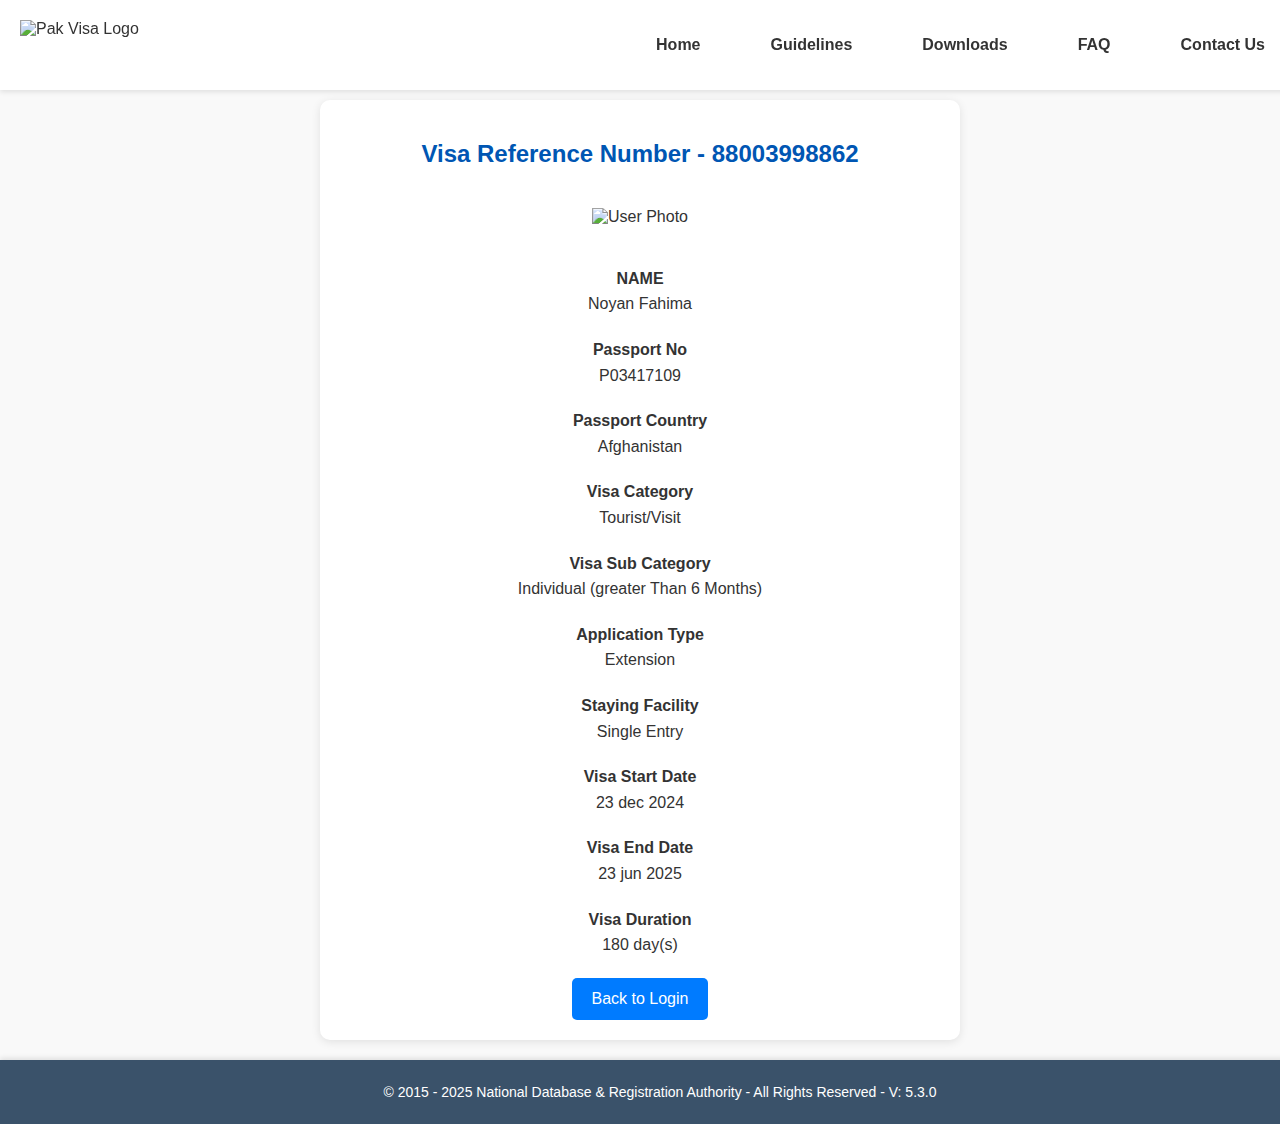
==== 3/index.html @ da5ecaaf "Add files via upload" ====
<!DOCTYPE html>
<html lang="en">
<head>
    <meta charset="UTF-8">
    <meta name="viewport" content="width=device-width, initial-scale=1.0">
    <title>Pak Visa</title>
    <link rel="stylesheet" href="styles.css">
</head>
<body>
<!-- Navbar -->
<div class="navbar">
    <img src="C:\Users\kaiha\OneDrive\Desktop\qrCodeVisa\src\main\java\org\example\appaVisa\pak-logo.png" alt="Pak Visa Logo" class="logo">
    <button class="menu-toggle" id="menu-toggle">&#9776;</button>
    <ul class="menu" id="menu">
        <li><a href="#">Home</a></li>
        <li><a href="#">Guidelines</a></li>
        <li><a href="#">Downloads</a></li>
        <li><a href="#">FAQ</a></li>
        <li><a href="#">Contact Us</a></li>
    </ul>
</div>

<!-- Content -->
<div class="content">
    <h2 class="visa-ref">
        Visa Reference Number - <span class="visa-number">88003998862</span>
    </h2>
    <img src="C:\Users\kaiha\OneDrive\Desktop\qrCodeVisa\src\main\java\org\example\appaVisa\img.png" alt="User Photo" class="user-photo">
    <div class="details">
        <p><strong>NAME</strong><br>Noyan  Fahima</p>
        <p><strong>Passport No</strong><br>P03417109</p>
        <p><strong>Passport Country</strong><br>Afghanistan</p>
        <p><strong>Visa Category</strong><br>Tourist/Visit</p>
        <p><strong>Visa Sub Category</strong><br>Individual (greater Than 6 Months)</p>
        <p><strong>Application Type</strong><br>Extension</p>
        <p><strong>Staying Facility</strong><br>Single Entry</p>
        <p><strong>Visa Start Date</strong><br>23 dec 2024</p>
        <p><strong>Visa End Date</strong><br>23 jun 2025</p>
        <p><strong>Visa Duration</strong><br>180 day(s)</p>
    </div>
    <button class="btn">Back to Login</button>
</div>

<!-- Footer -->
<footer>
    <p>&copy; 2015 - 2025 National Database & Registration Authority - All Rights Reserved - V: 5.3.0</p>
</footer>

<script src="script.js"></script>
</body>
</html>
---- 3/styles.css ----
/* General styling */
body {
    font-family: Arial, sans-serif;
    margin: 0;
    padding: 0;
    background-color: #f9f9f9;
    color: #333;
    text-align: center;
}

/* Navbar styling */
.navbar {
    display: flex;
    justify-content: space-between;
    align-items: center;
    background-color: #fff;
    padding: 10px 20px;
    position: fixed;
    top: 0;
    left: 0;
    width: 100%;
    z-index: 1000;
    box-shadow: 0 2px 5px rgba(0, 0, 0, 0.1);
}

.logo {
    height: 50px;
    margin: 0;
}

.menu {
    display: none;
    flex-direction: column;
    text-align: left;
    position: absolute;
    top: 60px;
    right: 20px;
    background-color: #fff;
    border: 1px solid #ccc;
    box-shadow: 0px 4px 6px rgba(0, 0, 0, 0.1);
    width: 200px;
    z-index: 1000;
}

.menu.show {
    display: flex;
}

.menu li {
    list-style: none;
    margin: 10px 0;
}

.menu a {
    text-decoration: none;
    color: #333;
    font-weight: bold;
    padding: 10px 20px;
    display: block;
}

/* Initially hide the menu items and show the hamburger button only on mobile screens */
.menu-toggle {
    font-size: 30px;
    background: none;
    border: none;
    color: #333;
    cursor: pointer;
    position: absolute;
    right: 90px;
    top: 15px;
    z-index: 1100;
}

/* Content styling */
.content {
    margin: 100px auto;
    max-width: 600px;
    background: #fff;
    padding: 20px;
    border-radius: 10px;
    box-shadow: 0 2px 10px rgba(0, 0, 0, 0.1);
    text-align: center;
}

.visa-ref, .visa-number {
    color: #0056b3;
    font-weight: bold;
}

.user-photo {
    max-width: 150px;
    margin: 20px 0;
}

.details p {
    margin: 20px 0;
    line-height: 1.6;
}

.details strong {
    font-size: 16px;
}

.details br {
    margin-bottom: 10px;
}

.btn {
    padding: 12px 20px;
    background-color: #007bff;
    color: #fff;
    border: none;
    border-radius: 5px;
    cursor: pointer;
    display: block;
    margin: 20px auto 0;
    max-width: 200px;
    font-size: 16px;
}

.btn:hover {
    background-color: #0056b3;
}

footer {
    background-color: rgb(58, 82, 106);
    color: #fff;
    text-align: center;
    padding: 10px 20px;
    font-size: 14px;
    width: 100%;
    box-shadow: 0px -2px 5px rgba(0, 0, 0, 0.1);
    position: static; /* Remove fixed positioning */
    margin-top: 20px; /* Add margin to create spacing from the content */
}

.content {
    margin-bottom: 20px; /* Ensure spacing before the footer */
}

/* Show menu items as horizontal and hide hamburger button on larger screens */
@media (min-width: 768px) {
    .menu {
        display: flex !important;
        flex-direction: row;
        position: static;
        box-shadow: none;
        border: none;
        background: none;
        width: auto;
    }

    .menu li {
        margin: 0 15px;
    }

    .menu-toggle {
        display: none; /* Hide the hamburger button on larger screens */
    }
}

/* Show hamburger button on mobile screens only */
@media (max-width: 767px) {
    .menu-toggle {
        display: block; /* Show hamburger button on mobile */
    }

    .menu {
        display: none;
    }
}
@media (max-width: 767px) {
    footer {
        position: static; /* Make the footer static in mobile view */
    }
}
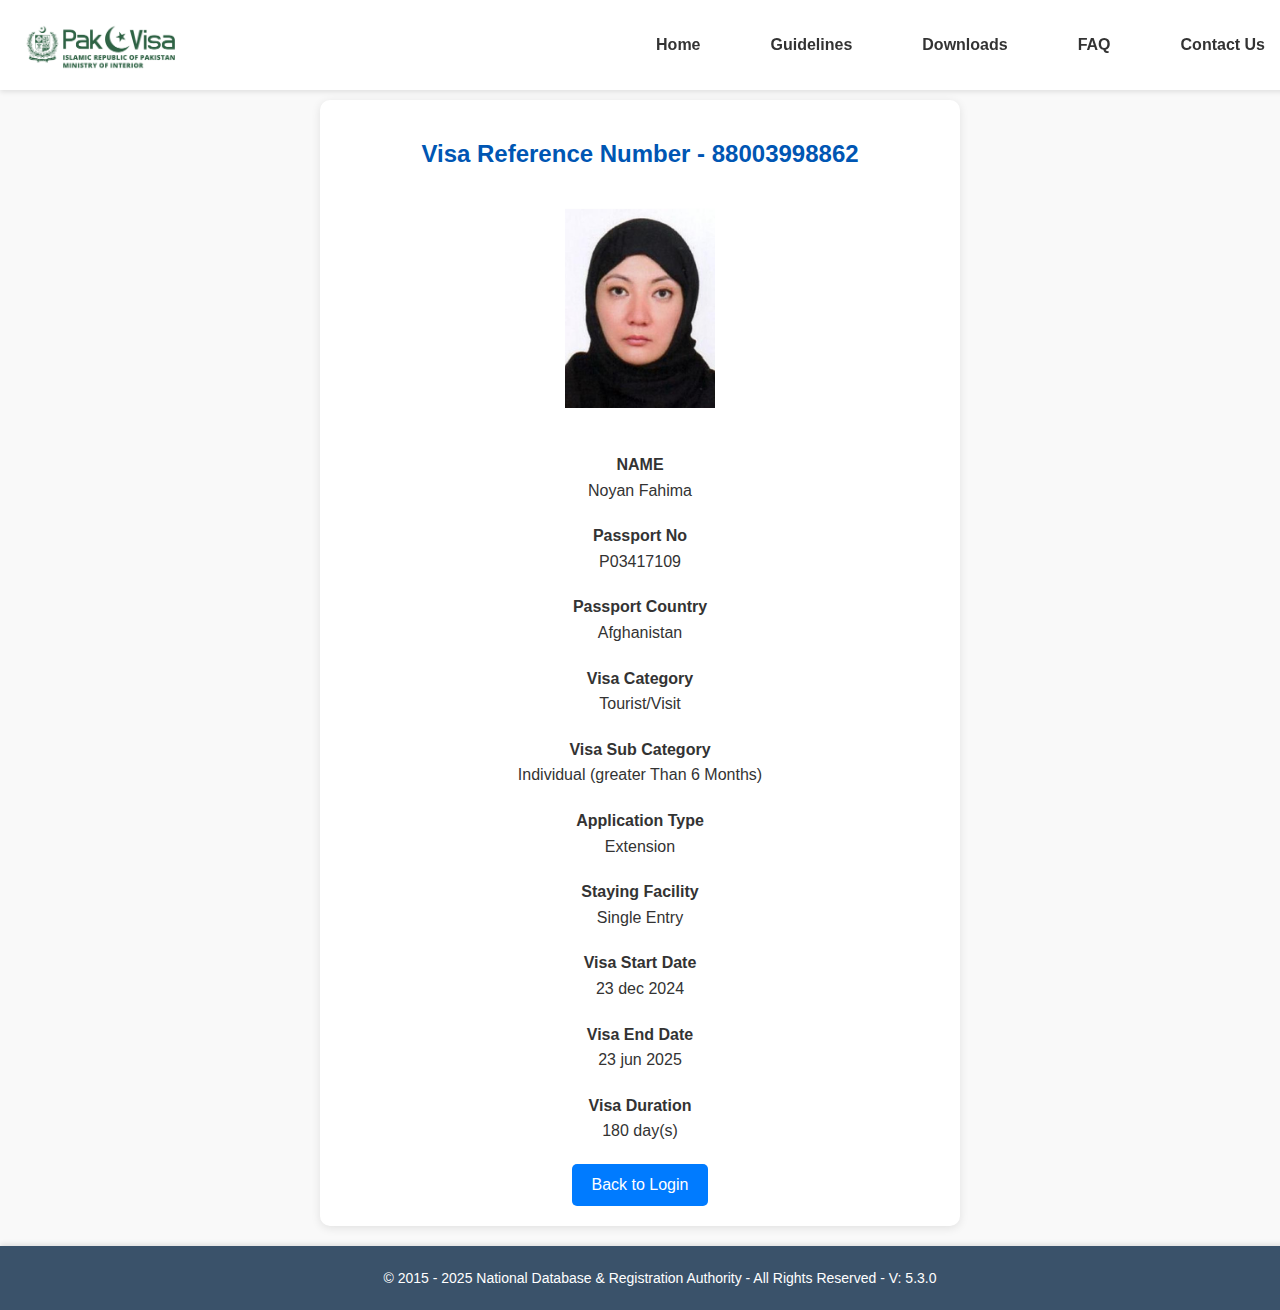
==== commit b79eb091: "Update index.html" ====
--- a/3/index.html
+++ b/3/index.html
@@ -9,7 +9,7 @@
 <body>
 <!-- Navbar -->
 <div class="navbar">
-    <img src="C:\Users\kaiha\OneDrive\Desktop\qrCodeVisa\src\main\java\org\example\appaVisa\pak-logo.png" alt="Pak Visa Logo" class="logo">
+    <img src="pak-logo.png" alt="Pak Visa Logo" class="logo">
     <button class="menu-toggle" id="menu-toggle">&#9776;</button>
     <ul class="menu" id="menu">
         <li><a href="#">Home</a></li>
@@ -25,7 +25,7 @@
     <h2 class="visa-ref">
         Visa Reference Number - <span class="visa-number">88003998862</span>
     </h2>
-    <img src="C:\Users\kaiha\OneDrive\Desktop\qrCodeVisa\src\main\java\org\example\appaVisa\img.png" alt="User Photo" class="user-photo">
+    <img src="img.png" alt="User Photo" class="user-photo">
     <div class="details">
         <p><strong>NAME</strong><br>Noyan  Fahima</p>
         <p><strong>Passport No</strong><br>P03417109</p>
